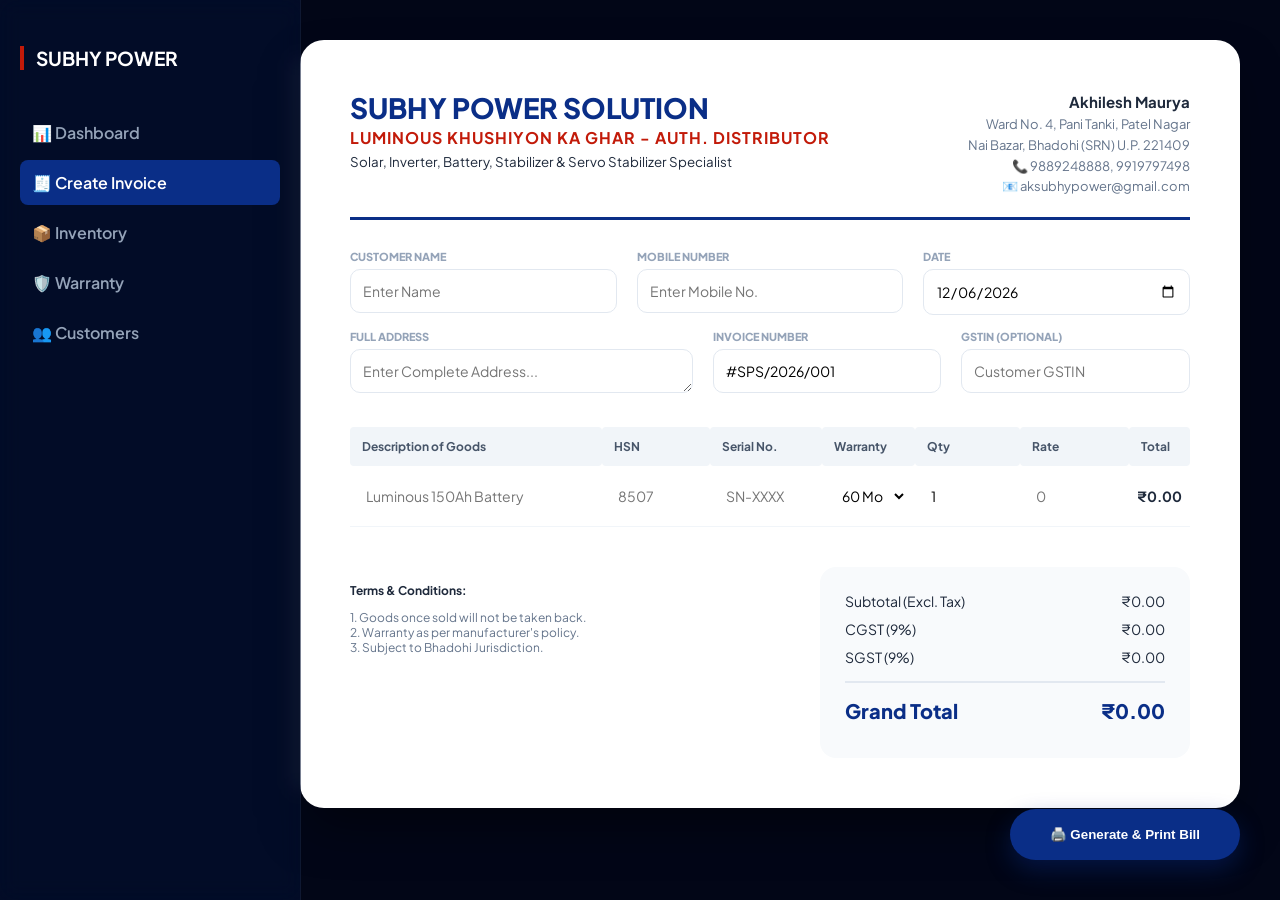
==== billing.html @ 17e1ba5b "Add files via upload" ====
<!DOCTYPE html>
<html lang="en">
<head>
    <meta charset="UTF-8">
    <meta name="viewport" content="width=device-width, initial-scale=1.0">
    <title>Pro Invoice | Subhy Power Solution</title>
    <link href="https://fonts.googleapis.com/css2?family=Plus+Jakarta+Sans:wght@400;500;600;700;800&display=swap" rel="stylesheet">
    
    <script src="database.js"></script>

    <style>
        :root {
            --primary: #c21a09; /* Red from Card */
            --secondary: #0a2e87; /* Blue from Card */
            --bg: #020617;
            --card: #ffffff;
            --text: #1e293b;
            --border: #e2e8f0;
        }

        body {
            background: var(--bg);
            font-family: 'Plus Jakarta Sans', sans-serif;
            margin: 0;
            display: flex;
            color: white;
        }

        /* Sidebar remains for Navigation */
        .sidebar {
            width: 260px;
            background: rgba(10, 46, 135, 0.15);
            height: 100vh;
            position: fixed;
            padding: 30px 20px;
            border-right: 1px solid rgba(255,255,255,0.05);
            backdrop-filter: blur(10px);
        }

        .sidebar h2 { color: white; font-size: 1.2rem; border-left: 4px solid var(--primary); padding-left: 12px; margin-bottom: 40px; }
        .sidebar a { color: #94a3b8; text-decoration: none; padding: 12px; display: block; border-radius: 8px; margin-bottom: 5px; transition: 0.3s; font-weight: 600; }
        .sidebar a:hover, .sidebar a.active { background: var(--secondary); color: white; }

        .main-content { margin-left: 260px; padding: 40px; width: 100%; display: flex; justify-content: center; }

        /* Premium Invoice Sheet */
        .invoice-box {
            background: var(--card);
            color: var(--text);
            width: 100%;
            max-width: 1000px;
            padding: 50px;
            border-radius: 24px;
            box-shadow: 0 25px 50px -12px rgba(0, 0, 0, 0.5);
        }

        /* Header with Visiting Card Info */
        .header { display: flex; justify-content: space-between; border-bottom: 3px solid var(--secondary); padding-bottom: 20px; margin-bottom: 30px; }
        .brand h1 { color: var(--secondary); margin: 0; font-size: 28px; font-weight: 800; }
        .brand p { color: var(--primary); margin: 2px 0; font-weight: 700; letter-spacing: 1px; }
        
        .shop-details { text-align: right; font-size: 13px; color: #64748b; line-height: 1.6; }
        .shop-details strong { color: var(--text); font-size: 15px; }

        /* Input Sections */
        .grid-custom { display: grid; grid-template-columns: 1fr 1fr 1fr; gap: 20px; margin-bottom: 15px; }
        .grid-3 { display: grid; grid-template-columns: 1.5fr 1fr 1fr; gap: 20px; margin-bottom: 30px; }
        
        .input-group label { display: block; font-size: 11px; font-weight: 800; color: #94a3b8; text-transform: uppercase; margin-bottom: 6px; }
        input, textarea, select {
            width: 100%; padding: 12px; border: 1px solid var(--border); border-radius: 10px; font-size: 14px; font-family: inherit; box-sizing: border-box; outline: none;
        }
        input:focus { border-color: var(--secondary); box-shadow: 0 0 0 3px rgba(10, 46, 135, 0.05); }

        /* Professional Table */
        table { width: 100%; border-collapse: collapse; margin-top: 10px; }
        th { background: #f1f5f9; padding: 12px; text-align: left; font-size: 12px; color: #475569; border-radius: 4px; }
        td { padding: 12px 8px; border-bottom: 1px solid #f1f5f9; font-size: 14px; }
        .table-input { border: none !important; padding: 8px !important; background: transparent !important; }

        /* Calculation Area */
        .footer-flex { display: flex; justify-content: space-between; margin-top: 40px; }
        .terms { width: 50%; font-size: 12px; color: #64748b; }
        .totals-box { width: 320px; background: #f8fafc; padding: 25px; border-radius: 16px; }
        .total-row { display: flex; justify-content: space-between; margin-bottom: 10px; font-size: 14px; }
        .total-row.grand { border-top: 2px solid var(--border); padding-top: 15px; margin-top: 15px; font-size: 20px; font-weight: 800; color: var(--secondary); }

        .btn-print {
            position: fixed; bottom: 40px; right: 40px; background: var(--secondary); color: white; border: none; padding: 18px 40px;
            border-radius: 50px; font-weight: 800; cursor: pointer; box-shadow: 0 10px 25px rgba(10, 46, 135, 0.4);
            display: flex; align-items: center; gap: 10px; transition: 0.3s;
        }
        .btn-print:hover { transform: scale(1.05); background: var(--primary); }

        @media print {
            .sidebar, .btn-print, .no-print { display: none !important; }
            .main-content { margin: 0; padding: 0; }
            .invoice-box { box-shadow: none; max-width: 100%; padding: 0; border-radius: 0; }
            body { background: white; }
        }
    </style>
</head>
<body>

    <div class="sidebar">
        <h2>SUBHY POWER</h2>
        <a href="dashboard.html">📊 Dashboard</a>
        <a href="billing.html" class="active">🧾 Create Invoice</a>
        <a href="stock.html">📦 Inventory</a>
        <a href="warranty.html">🛡️ Warranty</a>
        <a href="customers.html">👥 Customers</a>
    </div>

    <div class="main-content">
        <div class="invoice-box">
            <div class="header">
                <div class="brand">
                    <h1>SUBHY POWER SOLUTION</h1>
                    <p>LUMINOUS KHUSHIYON KA GHAR - AUTH. DISTRIBUTOR</p>
                    <small>Solar, Inverter, Battery, Stabilizer & Servo Stabilizer Specialist</small>
                </div>
                <div class="shop-details">
                    <strong>Akhilesh Maurya</strong><br>
                    Ward No. 4, Pani Tanki, Patel Nagar<br>
                    Nai Bazar, Bhadohi (SRN) U.P. 221409<br>
                    📞 9889248888, 9919797498<br>
                    📧 aksubhypower@gmail.com
                </div>
            </div>

            <div class="grid-custom">
                <div class="input-group">
                    <label>Customer Name</label>
                    <input type="text" id="custName" placeholder="Enter Name">
                </div>
                <div class="input-group">
                    <label>Mobile Number</label>
                    <input type="text" id="custMobile" placeholder="Enter Mobile No.">
                </div>
                <div class="input-group">
                    <label>Date</label>
                    <input type="date" id="currentDate">
                </div>
            </div>
            
            <div class="grid-3">
                <div class="input-group">
                    <label>Full Address</label>
                    <textarea id="custAddr" placeholder="Enter Complete Address..." rows="1"></textarea>
                </div>
                <div class="input-group">
                    <label>Invoice Number</label>
                    <input type="text" id="invNum" value="#SPS/2026/001">
                </div>
                <div class="input-group">
                    <label>GSTIN (Optional)</label>
                    <input type="text" id="custGst" placeholder="Customer GSTIN">
                </div>
            </div>

            <table>
                <thead>
                    <tr>
                        <th width="30%">Description of Goods</th>
                        <th>HSN</th>
                        <th>Serial No.</th>
                        <th>Warranty</th>
                        <th>Qty</th>
                        <th>Rate</th>
                        <th>Total</th>
                    </tr>
                </thead>
                <tbody>
                    <tr>
                        <td><input type="text" id="pName" class="table-input" placeholder="Luminous 150Ah Battery"></td>
                        <td><input type="text" id="pHsn" class="table-input" placeholder="8507"></td>
                        <td><input type="text" id="pSerial" class="table-input" placeholder="SN-XXXX"></td>
                        <td><select id="pWarranty" class="table-input">
                            <option>36 Months</option>
                            <option selected>60 Months</option>
                            <option>72 Months</option>
                        </select></td>
                        <td><input type="number" id="qty" value="1" oninput="calc()" class="table-input"></td>
                        <td><input type="number" id="rate" placeholder="0" oninput="calc()" class="table-input"></td>
                        <td><strong id="rowTotal">₹0.00</strong></td>
                    </tr>
                </tbody>
            </table>

            <div class="footer-flex">
                <div class="terms">
                    <h4 style="margin-bottom: 10px; color: var(--text);">Terms & Conditions:</h4>
                    <p>1. Goods once sold will not be taken back.<br>
                       2. Warranty as per manufacturer's policy.<br>
                       3. Subject to Bhadohi Jurisdiction.</p>
                </div>
                <div class="totals-box">
                    <div class="total-row"><span>Subtotal (Excl. Tax)</span><span id="sub">₹0.00</span></div>
                    <div class="total-row"><span>CGST (9%)</span><span id="cgst">₹0.00</span></div>
                    <div class="total-row"><span>SGST (9%)</span><span id="sgst">₹0.00</span></div>
                    <div class="total-row grand"><span>Grand Total</span><span id="grand">₹0.00</span></div>
                </div>
            </div>
        </div>
    </div>

    <button class="btn-print" onclick="generateAndSave()">
        <span>🖨️ Generate & Print Bill</span>
    </button>

    <script>
        // Set default date
        document.getElementById('currentDate').valueAsDate = new Date();

        function calc() {
            let q = document.getElementById('qty').value || 0;
            let r = document.getElementById('rate').value || 0;
            let total = q * r;
            let tax = total * 0.09; // 9% CGST + 9% SGST = 18%
            let gTotal = total + (tax * 2);

            document.getElementById('rowTotal').innerText = "₹" + total.toLocaleString('en-IN');
            document.getElementById('sub').innerText = "₹" + total.toLocaleString('en-IN');
            document.getElementById('cgst').innerText = "₹" + tax.toLocaleString('en-IN');
            document.getElementById('sgst').innerText = "₹" + tax.toLocaleString('en-IN');
            document.getElementById('grand').innerText = "₹" + gTotal.toLocaleString('en-IN');
        }

        // Bhai ye naya function hai jo data save karega
        function generateAndSave() {
            // Data Collect Karo
            const billData = {
                invNo: document.getElementById('invNum').value,
                date: document.getElementById('currentDate').value,
                customer: document.getElementById('custName').value,
                mobile: document.getElementById('custMobile').value,
                product: document.getElementById('pName').value,
                serial: document.getElementById('pSerial').value,
                amount: document.getElementById('grand').innerText
            };

            // 1. Save in Billing History
            saveData('billing', billData);

            // 2. Save in Warranty Tracker (Automatic)
            const warrantyData = {
                serial: billData.serial,
                product: billData.product,
                customer: billData.customer,
                pDate: billData.date,
                eDate: "After " + document.getElementById('pWarranty').value // Calculation yahan kar sakte ho
            };
            saveData('warranty', warrantyData);

            // 3. Print Command
            window.print();
        }
    </script>
</body>
</html>
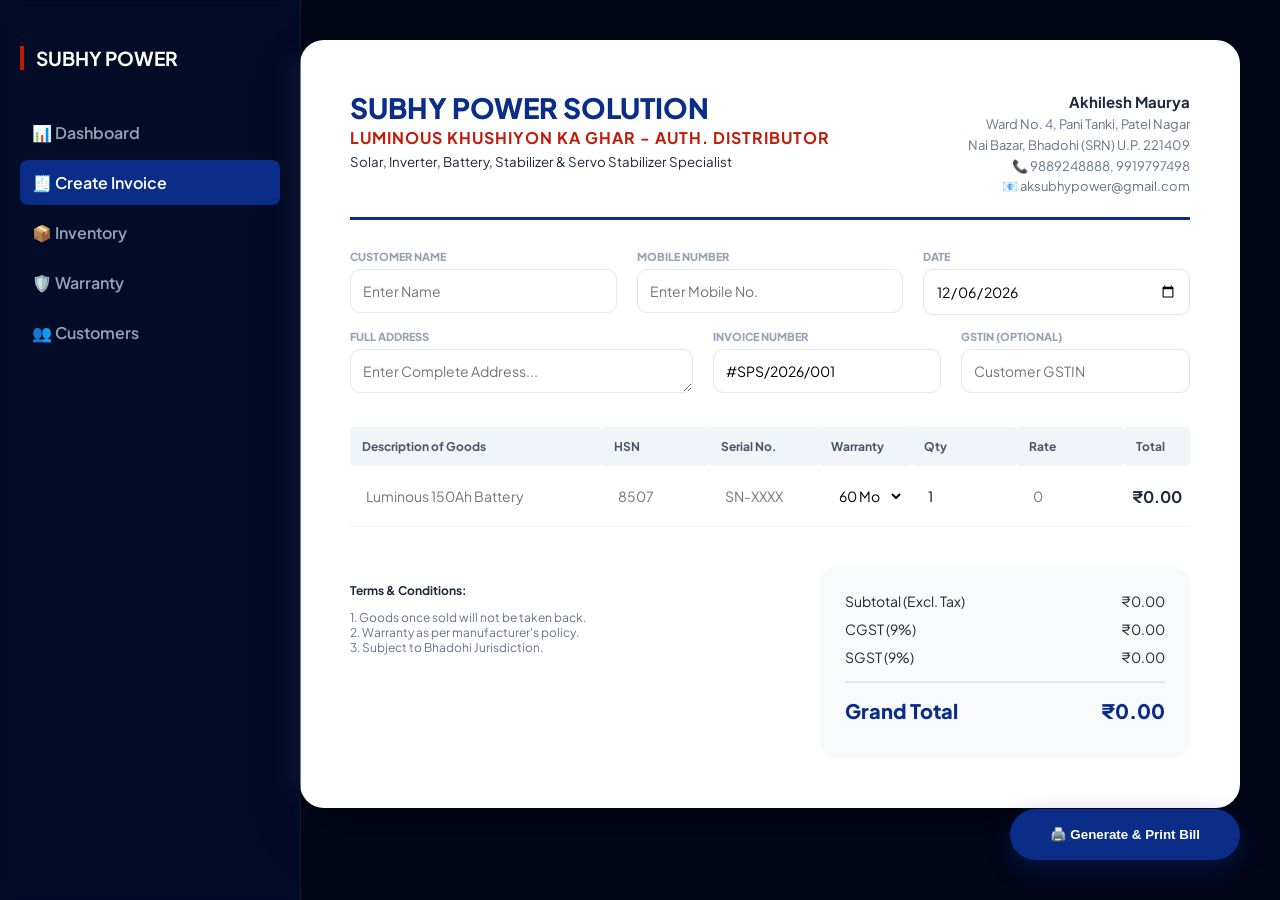
==== commit e6d588bf: "Add files via upload" ====
--- a/billing.html
+++ b/billing.html
@@ -10,8 +10,8 @@
 
     <style>
         :root {
-            --primary: #c21a09; /* Red from Card */
-            --secondary: #0a2e87; /* Blue from Card */
+            --primary: #c21a09; 
+            --secondary: #0a2e87; 
             --bg: #020617;
             --card: #ffffff;
             --text: #1e293b;
@@ -26,7 +26,6 @@
             color: white;
         }
 
-        /* Sidebar remains for Navigation */
         .sidebar {
             width: 260px;
             background: rgba(10, 46, 135, 0.15);
@@ -43,7 +42,6 @@
 
         .main-content { margin-left: 260px; padding: 40px; width: 100%; display: flex; justify-content: center; }
 
-        /* Premium Invoice Sheet */
         .invoice-box {
             background: var(--card);
             color: var(--text);
@@ -54,7 +52,6 @@
             box-shadow: 0 25px 50px -12px rgba(0, 0, 0, 0.5);
         }
 
-        /* Header with Visiting Card Info */
         .header { display: flex; justify-content: space-between; border-bottom: 3px solid var(--secondary); padding-bottom: 20px; margin-bottom: 30px; }
         .brand h1 { color: var(--secondary); margin: 0; font-size: 28px; font-weight: 800; }
         .brand p { color: var(--primary); margin: 2px 0; font-weight: 700; letter-spacing: 1px; }
@@ -62,7 +59,6 @@
         .shop-details { text-align: right; font-size: 13px; color: #64748b; line-height: 1.6; }
         .shop-details strong { color: var(--text); font-size: 15px; }
 
-        /* Input Sections */
         .grid-custom { display: grid; grid-template-columns: 1fr 1fr 1fr; gap: 20px; margin-bottom: 15px; }
         .grid-3 { display: grid; grid-template-columns: 1.5fr 1fr 1fr; gap: 20px; margin-bottom: 30px; }
         
@@ -72,13 +68,11 @@
         }
         input:focus { border-color: var(--secondary); box-shadow: 0 0 0 3px rgba(10, 46, 135, 0.05); }
 
-        /* Professional Table */
         table { width: 100%; border-collapse: collapse; margin-top: 10px; }
         th { background: #f1f5f9; padding: 12px; text-align: left; font-size: 12px; color: #475569; border-radius: 4px; }
-        td { padding: 12px 8px; border-bottom: 1px solid #f1f5f9; font-size: 14px; }
+        td { padding: 12px 8px; border-bottom: 1px solid #f1f5f9; }
         .table-input { border: none !important; padding: 8px !important; background: transparent !important; }
 
-        /* Calculation Area */
         .footer-flex { display: flex; justify-content: space-between; margin-top: 40px; }
         .terms { width: 50%; font-size: 12px; color: #64748b; }
         .totals-box { width: 320px; background: #f8fafc; padding: 25px; border-radius: 16px; }
@@ -129,33 +123,15 @@
             </div>
 
             <div class="grid-custom">
-                <div class="input-group">
-                    <label>Customer Name</label>
-                    <input type="text" id="custName" placeholder="Enter Name">
-                </div>
-                <div class="input-group">
-                    <label>Mobile Number</label>
-                    <input type="text" id="custMobile" placeholder="Enter Mobile No.">
-                </div>
-                <div class="input-group">
-                    <label>Date</label>
-                    <input type="date" id="currentDate">
-                </div>
+                <div class="input-group"><label>Customer Name</label><input type="text" id="custName" placeholder="Enter Name"></div>
+                <div class="input-group"><label>Mobile Number</label><input type="text" id="custMobile" placeholder="Enter Mobile No."></div>
+                <div class="input-group"><label>Date</label><input type="date" id="currentDate"></div>
             </div>
             
             <div class="grid-3">
-                <div class="input-group">
-                    <label>Full Address</label>
-                    <textarea id="custAddr" placeholder="Enter Complete Address..." rows="1"></textarea>
-                </div>
-                <div class="input-group">
-                    <label>Invoice Number</label>
-                    <input type="text" id="invNum" value="#SPS/2026/001">
-                </div>
-                <div class="input-group">
-                    <label>GSTIN (Optional)</label>
-                    <input type="text" id="custGst" placeholder="Customer GSTIN">
-                </div>
+                <div class="input-group"><label>Full Address</label><textarea id="custAddr" placeholder="Enter Complete Address..." rows="1"></textarea></div>
+                <div class="input-group"><label>Invoice Number</label><input type="text" id="invNum" value="#SPS/2026/001"></div>
+                <div class="input-group"><label>GSTIN (Optional)</label><input type="text" id="custGst" placeholder="Customer GSTIN"></div>
             </div>
 
             <table>
@@ -209,14 +185,13 @@
     </button>
 
     <script>
-        // Set default date
         document.getElementById('currentDate').valueAsDate = new Date();
 
         function calc() {
             let q = document.getElementById('qty').value || 0;
             let r = document.getElementById('rate').value || 0;
             let total = q * r;
-            let tax = total * 0.09; // 9% CGST + 9% SGST = 18%
+            let tax = total * 0.09; 
             let gTotal = total + (tax * 2);
 
             document.getElementById('rowTotal').innerText = "₹" + total.toLocaleString('en-IN');
@@ -226,33 +201,41 @@
             document.getElementById('grand').innerText = "₹" + gTotal.toLocaleString('en-IN');
         }
 
-        // Bhai ye naya function hai jo data save karega
         function generateAndSave() {
-            // Data Collect Karo
+            // 1. Saara data collect karo
             const billData = {
                 invNo: document.getElementById('invNum').value,
                 date: document.getElementById('currentDate').value,
-                customer: document.getElementById('custName').value,
-                mobile: document.getElementById('custMobile').value,
+                customer: document.getElementById('custName').value || "Cash Customer",
+                mobile: document.getElementById('custMobile').value || "N/A",
                 product: document.getElementById('pName').value,
                 serial: document.getElementById('pSerial').value,
                 amount: document.getElementById('grand').innerText
             };
 
-            // 1. Save in Billing History
+            // 2. Billing Report mein save karo
             saveData('billing', billData);
 
-            // 2. Save in Warranty Tracker (Automatic)
+            // 3. Warranty Tracker mein entry karo
             const warrantyData = {
                 serial: billData.serial,
                 product: billData.product,
                 customer: billData.customer,
                 pDate: billData.date,
-                eDate: "After " + document.getElementById('pWarranty').value // Calculation yahan kar sakte ho
+                eDate: "Valid upto " + document.getElementById('pWarranty').value 
             };
             saveData('warranty', warrantyData);
 
-            // 3. Print Command
+            // 4. Stock Management Logic (Subtract Qty)
+            let masterDB = JSON.parse(localStorage.getItem('SubhyPower_MasterDB'));
+            let itemIndex = masterDB.stock.findIndex(i => i.name.toLowerCase() === billData.product.toLowerCase());
+            
+            if(itemIndex !== -1) {
+                masterDB.stock[itemIndex].qty = parseInt(masterDB.stock[itemIndex].qty) - parseInt(document.getElementById('qty').value);
+                localStorage.setItem('SubhyPower_MasterDB', JSON.stringify(masterDB));
+            }
+
+            // 5. Finally Print command
             window.print();
         }
     </script>
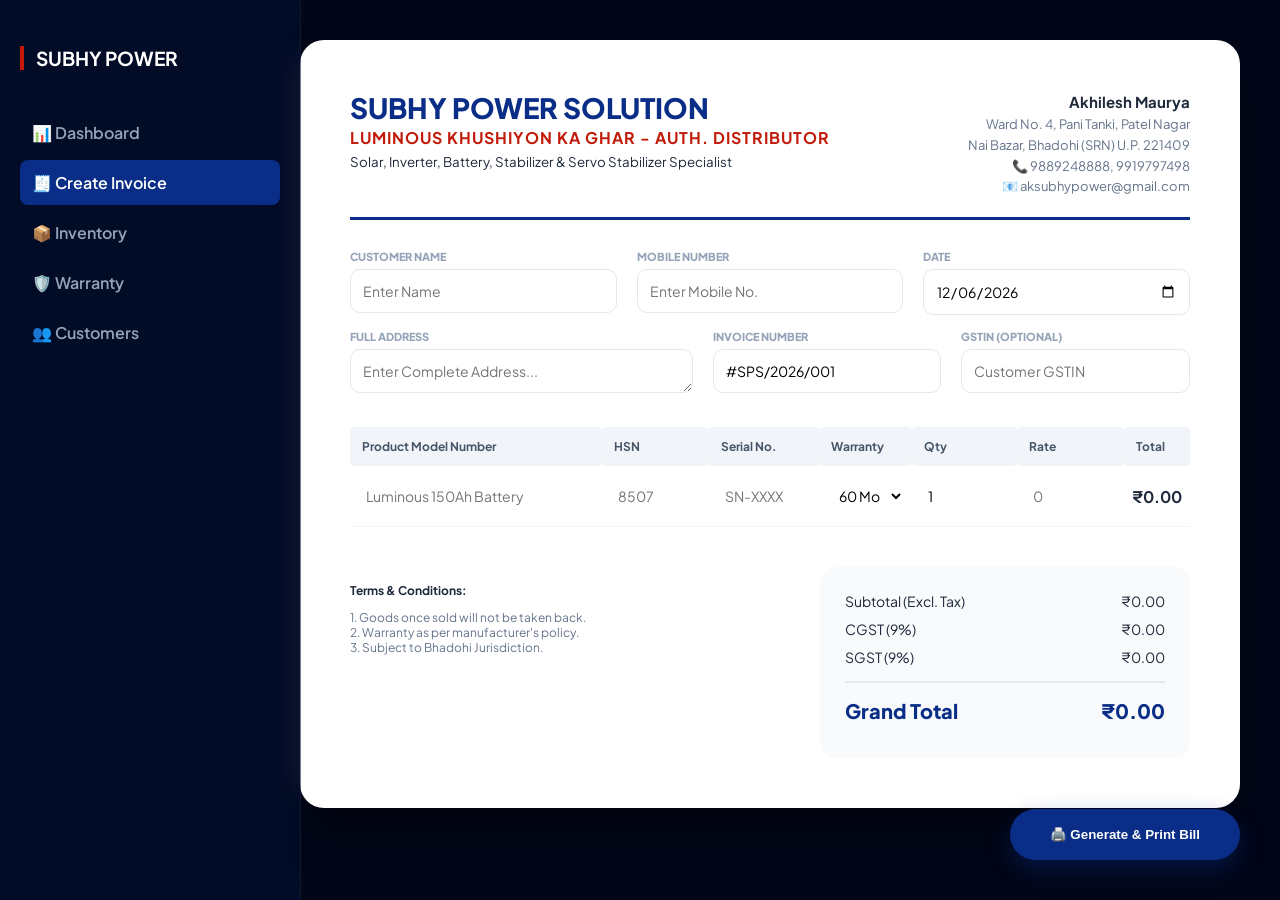
==== commit 3b505d70: "Add files via upload" ====
--- a/billing.html
+++ b/billing.html
@@ -1,243 +1,252 @@
 <!DOCTYPE html>
 <html lang="en">
 <head>
-    <meta charset="UTF-8">
-    <meta name="viewport" content="width=device-width, initial-scale=1.0">
-    <title>Pro Invoice | Subhy Power Solution</title>
-    <link href="https://fonts.googleapis.com/css2?family=Plus+Jakarta+Sans:wght@400;500;600;700;800&display=swap" rel="stylesheet">
-    
-    <script src="database.js"></script>
-
-    <style>
-        :root {
-            --primary: #c21a09; 
-            --secondary: #0a2e87; 
-            --bg: #020617;
-            --card: #ffffff;
-            --text: #1e293b;
-            --border: #e2e8f0;
-        }
-
-        body {
-            background: var(--bg);
-            font-family: 'Plus Jakarta Sans', sans-serif;
-            margin: 0;
-            display: flex;
-            color: white;
-        }
-
-        .sidebar {
-            width: 260px;
-            background: rgba(10, 46, 135, 0.15);
-            height: 100vh;
-            position: fixed;
-            padding: 30px 20px;
-            border-right: 1px solid rgba(255,255,255,0.05);
-            backdrop-filter: blur(10px);
-        }
-
-        .sidebar h2 { color: white; font-size: 1.2rem; border-left: 4px solid var(--primary); padding-left: 12px; margin-bottom: 40px; }
-        .sidebar a { color: #94a3b8; text-decoration: none; padding: 12px; display: block; border-radius: 8px; margin-bottom: 5px; transition: 0.3s; font-weight: 600; }
-        .sidebar a:hover, .sidebar a.active { background: var(--secondary); color: white; }
-
-        .main-content { margin-left: 260px; padding: 40px; width: 100%; display: flex; justify-content: center; }
-
-        .invoice-box {
-            background: var(--card);
-            color: var(--text);
-            width: 100%;
-            max-width: 1000px;
-            padding: 50px;
-            border-radius: 24px;
-            box-shadow: 0 25px 50px -12px rgba(0, 0, 0, 0.5);
-        }
-
-        .header { display: flex; justify-content: space-between; border-bottom: 3px solid var(--secondary); padding-bottom: 20px; margin-bottom: 30px; }
-        .brand h1 { color: var(--secondary); margin: 0; font-size: 28px; font-weight: 800; }
-        .brand p { color: var(--primary); margin: 2px 0; font-weight: 700; letter-spacing: 1px; }
-        
-        .shop-details { text-align: right; font-size: 13px; color: #64748b; line-height: 1.6; }
-        .shop-details strong { color: var(--text); font-size: 15px; }
-
-        .grid-custom { display: grid; grid-template-columns: 1fr 1fr 1fr; gap: 20px; margin-bottom: 15px; }
-        .grid-3 { display: grid; grid-template-columns: 1.5fr 1fr 1fr; gap: 20px; margin-bottom: 30px; }
-        
-        .input-group label { display: block; font-size: 11px; font-weight: 800; color: #94a3b8; text-transform: uppercase; margin-bottom: 6px; }
-        input, textarea, select {
-            width: 100%; padding: 12px; border: 1px solid var(--border); border-radius: 10px; font-size: 14px; font-family: inherit; box-sizing: border-box; outline: none;
-        }
-        input:focus { border-color: var(--secondary); box-shadow: 0 0 0 3px rgba(10, 46, 135, 0.05); }
-
-        table { width: 100%; border-collapse: collapse; margin-top: 10px; }
-        th { background: #f1f5f9; padding: 12px; text-align: left; font-size: 12px; color: #475569; border-radius: 4px; }
-        td { padding: 12px 8px; border-bottom: 1px solid #f1f5f9; }
-        .table-input { border: none !important; padding: 8px !important; background: transparent !important; }
-
-        .footer-flex { display: flex; justify-content: space-between; margin-top: 40px; }
-        .terms { width: 50%; font-size: 12px; color: #64748b; }
-        .totals-box { width: 320px; background: #f8fafc; padding: 25px; border-radius: 16px; }
-        .total-row { display: flex; justify-content: space-between; margin-bottom: 10px; font-size: 14px; }
-        .total-row.grand { border-top: 2px solid var(--border); padding-top: 15px; margin-top: 15px; font-size: 20px; font-weight: 800; color: var(--secondary); }
-
-        .btn-print {
-            position: fixed; bottom: 40px; right: 40px; background: var(--secondary); color: white; border: none; padding: 18px 40px;
-            border-radius: 50px; font-weight: 800; cursor: pointer; box-shadow: 0 10px 25px rgba(10, 46, 135, 0.4);
-            display: flex; align-items: center; gap: 10px; transition: 0.3s;
-        }
-        .btn-print:hover { transform: scale(1.05); background: var(--primary); }
-
-        @media print {
-            .sidebar, .btn-print, .no-print { display: none !important; }
-            .main-content { margin: 0; padding: 0; }
-            .invoice-box { box-shadow: none; max-width: 100%; padding: 0; border-radius: 0; }
-            body { background: white; }
-        }
-    </style>
+<meta charset="UTF-8">
+<meta name="viewport" content="width=device-width, initial-scale=1.0">
+<title>Pro Invoice | Subhy Power Solution</title>
+<link href="https://fonts.googleapis.com/css2?family=Plus+Jakarta+Sans:wght@400;500;600;700;800&display=swap" rel="stylesheet">
+<script src="database.js"></script>
+
+<style>
+:root {
+    --primary: #c21a09; 
+    --secondary: #0a2e87; 
+    --bg: #020617;
+    --card: #ffffff;
+    --text: #1e293b;
+    --border: #e2e8f0;
+}
+body {
+    background: var(--bg);
+    font-family: 'Plus Jakarta Sans', sans-serif;
+    margin: 0;
+    display: flex;
+    color: white;
+}
+.sidebar {
+    width: 260px;
+    background: rgba(10, 46, 135, 0.15);
+    height: 100vh;
+    position: fixed;
+    padding: 30px 20px;
+    border-right: 1px solid rgba(255,255,255,0.05);
+    backdrop-filter: blur(10px);
+}
+.sidebar h2 { color: white; font-size: 1.2rem; border-left: 4px solid var(--primary); padding-left: 12px; margin-bottom: 40px; }
+.sidebar a { color: #94a3b8; text-decoration: none; padding: 12px; display: block; border-radius: 8px; margin-bottom: 5px; transition: 0.3s; font-weight: 600; }
+.sidebar a:hover, .sidebar a.active { background: var(--secondary); color: white; }
+
+.main-content { margin-left: 260px; padding: 40px; width: 100%; display: flex; justify-content: center; }
+
+.invoice-box {
+    background: var(--card);
+    color: var(--text);
+    width: 100%;
+    max-width: 1000px;
+    padding: 50px;
+    border-radius: 24px;
+    box-shadow: 0 25px 50px -12px rgba(0, 0, 0, 0.5);
+}
+.header { display: flex; justify-content: space-between; border-bottom: 3px solid var(--secondary); padding-bottom: 20px; margin-bottom: 30px; }
+.brand h1 { color: var(--secondary); margin: 0; font-size: 28px; font-weight: 800; }
+.brand p { color: var(--primary); margin: 2px 0; font-weight: 700; letter-spacing: 1px; }
+
+.shop-details { text-align: right; font-size: 13px; color: #64748b; line-height: 1.6; }
+.shop-details strong { color: var(--text); font-size: 15px; }
+
+.grid-custom { display: grid; grid-template-columns: 1fr 1fr 1fr; gap: 20px; margin-bottom: 15px; }
+.grid-3 { display: grid; grid-template-columns: 1.5fr 1fr 1fr; gap: 20px; margin-bottom: 30px; }
+
+.input-group label { display: block; font-size: 11px; font-weight: 800; color: #94a3b8; text-transform: uppercase; margin-bottom: 6px; }
+input, textarea, select {
+    width: 100%; padding: 12px; border: 1px solid var(--border); border-radius: 10px; font-size: 14px; font-family: inherit; box-sizing: border-box; outline: none;
+}
+input:focus { border-color: var(--secondary); box-shadow: 0 0 0 3px rgba(10, 46, 135, 0.05); }
+
+table { width: 100%; border-collapse: collapse; margin-top: 10px; }
+th { background: #f1f5f9; padding: 12px; text-align: left; font-size: 12px; color: #475569; border-radius: 4px; }
+td { padding: 12px 8px; border-bottom: 1px solid #f1f5f9; }
+.table-input { border: none !important; padding: 8px !important; background: transparent !important; }
+
+.footer-flex { display: flex; justify-content: space-between; margin-top: 40px; }
+.terms { width: 50%; font-size: 12px; color: #64748b; }
+.totals-box { width: 320px; background: #f8fafc; padding: 25px; border-radius: 16px; }
+.total-row { display: flex; justify-content: space-between; margin-bottom: 10px; font-size: 14px; }
+.total-row.grand { border-top: 2px solid var(--border); padding-top: 15px; margin-top: 15px; font-size: 20px; font-weight: 800; color: var(--secondary); }
+
+.btn-print {
+    position: fixed; bottom: 40px; right: 40px; background: var(--secondary); color: white; border: none; padding: 18px 40px;
+    border-radius: 50px; font-weight: 800; cursor: pointer; box-shadow: 0 10px 25px rgba(10, 46, 135, 0.4);
+    display: flex; align-items: center; gap: 10px; transition: 0.3s;
+}
+.btn-print:hover { transform: scale(1.05); background: var(--primary); }
+
+@media print {
+    .sidebar, .btn-print, .no-print { display: none !important; }
+    .main-content { margin: 0; padding: 0; }
+    .invoice-box { box-shadow: none; max-width: 100%; padding: 0; border-radius: 0; }
+    body { background: white; }
+}
+</style>
 </head>
+
 <body>
 
-    <div class="sidebar">
-        <h2>SUBHY POWER</h2>
-        <a href="dashboard.html">📊 Dashboard</a>
-        <a href="billing.html" class="active">🧾 Create Invoice</a>
-        <a href="stock.html">📦 Inventory</a>
-        <a href="warranty.html">🛡️ Warranty</a>
-        <a href="customers.html">👥 Customers</a>
-    </div>
-
-    <div class="main-content">
-        <div class="invoice-box">
-            <div class="header">
-                <div class="brand">
-                    <h1>SUBHY POWER SOLUTION</h1>
-                    <p>LUMINOUS KHUSHIYON KA GHAR - AUTH. DISTRIBUTOR</p>
-                    <small>Solar, Inverter, Battery, Stabilizer & Servo Stabilizer Specialist</small>
-                </div>
-                <div class="shop-details">
-                    <strong>Akhilesh Maurya</strong><br>
-                    Ward No. 4, Pani Tanki, Patel Nagar<br>
-                    Nai Bazar, Bhadohi (SRN) U.P. 221409<br>
-                    📞 9889248888, 9919797498<br>
-                    📧 aksubhypower@gmail.com
-                </div>
-            </div>
-
-            <div class="grid-custom">
-                <div class="input-group"><label>Customer Name</label><input type="text" id="custName" placeholder="Enter Name"></div>
-                <div class="input-group"><label>Mobile Number</label><input type="text" id="custMobile" placeholder="Enter Mobile No."></div>
-                <div class="input-group"><label>Date</label><input type="date" id="currentDate"></div>
-            </div>
-            
-            <div class="grid-3">
-                <div class="input-group"><label>Full Address</label><textarea id="custAddr" placeholder="Enter Complete Address..." rows="1"></textarea></div>
-                <div class="input-group"><label>Invoice Number</label><input type="text" id="invNum" value="#SPS/2026/001"></div>
-                <div class="input-group"><label>GSTIN (Optional)</label><input type="text" id="custGst" placeholder="Customer GSTIN"></div>
-            </div>
-
-            <table>
-                <thead>
-                    <tr>
-                        <th width="30%">Description of Goods</th>
-                        <th>HSN</th>
-                        <th>Serial No.</th>
-                        <th>Warranty</th>
-                        <th>Qty</th>
-                        <th>Rate</th>
-                        <th>Total</th>
-                    </tr>
-                </thead>
-                <tbody>
-                    <tr>
-                        <td><input type="text" id="pName" class="table-input" placeholder="Luminous 150Ah Battery"></td>
-                        <td><input type="text" id="pHsn" class="table-input" placeholder="8507"></td>
-                        <td><input type="text" id="pSerial" class="table-input" placeholder="SN-XXXX"></td>
-                        <td><select id="pWarranty" class="table-input">
-                            <option>36 Months</option>
-                            <option selected>60 Months</option>
-                            <option>72 Months</option>
-                        </select></td>
-                        <td><input type="number" id="qty" value="1" oninput="calc()" class="table-input"></td>
-                        <td><input type="number" id="rate" placeholder="0" oninput="calc()" class="table-input"></td>
-                        <td><strong id="rowTotal">₹0.00</strong></td>
-                    </tr>
-                </tbody>
-            </table>
-
-            <div class="footer-flex">
-                <div class="terms">
-                    <h4 style="margin-bottom: 10px; color: var(--text);">Terms & Conditions:</h4>
-                    <p>1. Goods once sold will not be taken back.<br>
-                       2. Warranty as per manufacturer's policy.<br>
-                       3. Subject to Bhadohi Jurisdiction.</p>
-                </div>
-                <div class="totals-box">
-                    <div class="total-row"><span>Subtotal (Excl. Tax)</span><span id="sub">₹0.00</span></div>
-                    <div class="total-row"><span>CGST (9%)</span><span id="cgst">₹0.00</span></div>
-                    <div class="total-row"><span>SGST (9%)</span><span id="sgst">₹0.00</span></div>
-                    <div class="total-row grand"><span>Grand Total</span><span id="grand">₹0.00</span></div>
-                </div>
-            </div>
-        </div>
-    </div>
-
-    <button class="btn-print" onclick="generateAndSave()">
-        <span>🖨️ Generate & Print Bill</span>
-    </button>
-
-    <script>
-        document.getElementById('currentDate').valueAsDate = new Date();
-
-        function calc() {
-            let q = document.getElementById('qty').value || 0;
-            let r = document.getElementById('rate').value || 0;
-            let total = q * r;
-            let tax = total * 0.09; 
-            let gTotal = total + (tax * 2);
-
-            document.getElementById('rowTotal').innerText = "₹" + total.toLocaleString('en-IN');
-            document.getElementById('sub').innerText = "₹" + total.toLocaleString('en-IN');
-            document.getElementById('cgst').innerText = "₹" + tax.toLocaleString('en-IN');
-            document.getElementById('sgst').innerText = "₹" + tax.toLocaleString('en-IN');
-            document.getElementById('grand').innerText = "₹" + gTotal.toLocaleString('en-IN');
-        }
-
-        function generateAndSave() {
-            // 1. Saara data collect karo
-            const billData = {
-                invNo: document.getElementById('invNum').value,
-                date: document.getElementById('currentDate').value,
-                customer: document.getElementById('custName').value || "Cash Customer",
-                mobile: document.getElementById('custMobile').value || "N/A",
-                product: document.getElementById('pName').value,
-                serial: document.getElementById('pSerial').value,
-                amount: document.getElementById('grand').innerText
-            };
-
-            // 2. Billing Report mein save karo
-            saveData('billing', billData);
-
-            // 3. Warranty Tracker mein entry karo
-            const warrantyData = {
-                serial: billData.serial,
-                product: billData.product,
-                customer: billData.customer,
-                pDate: billData.date,
-                eDate: "Valid upto " + document.getElementById('pWarranty').value 
-            };
-            saveData('warranty', warrantyData);
-
-            // 4. Stock Management Logic (Subtract Qty)
-            let masterDB = JSON.parse(localStorage.getItem('SubhyPower_MasterDB'));
-            let itemIndex = masterDB.stock.findIndex(i => i.name.toLowerCase() === billData.product.toLowerCase());
-            
-            if(itemIndex !== -1) {
-                masterDB.stock[itemIndex].qty = parseInt(masterDB.stock[itemIndex].qty) - parseInt(document.getElementById('qty').value);
-                localStorage.setItem('SubhyPower_MasterDB', JSON.stringify(masterDB));
-            }
-
-            // 5. Finally Print command
-            window.print();
-        }
-    </script>
+<div class="sidebar">
+<h2>SUBHY POWER</h2>
+<a href="dashboard.html">📊 Dashboard</a>
+<a href="billing.html" class="active">🧾 Create Invoice</a>
+<a href="stock.html">📦 Inventory</a>
+<a href="warranty.html">🛡️ Warranty</a>
+<a href="customers.html">👥 Customers</a>
+</div>
+
+<div class="main-content">
+<div class="invoice-box">
+
+<div class="header">
+<div class="brand">
+<h1>SUBHY POWER SOLUTION</h1>
+<p>LUMINOUS KHUSHIYON KA GHAR - AUTH. DISTRIBUTOR</p>
+<small>Solar, Inverter, Battery, Stabilizer & Servo Stabilizer Specialist</small>
+</div>
+<div class="shop-details">
+<strong>Akhilesh Maurya</strong><br>
+Ward No. 4, Pani Tanki, Patel Nagar<br>
+Nai Bazar, Bhadohi (SRN) U.P. 221409<br>
+📞 9889248888, 9919797498<br>
+📧 aksubhypower@gmail.com
+</div>
+</div>
+
+<div class="grid-custom">
+<div class="input-group">
+<label>Customer Name</label>
+<input type="text" id="custName" placeholder="Enter Name" autocomplete="off" autocorrect="off" autocapitalize="off" spellcheck="false">
+</div>
+<div class="input-group">
+<label>Mobile Number</label>
+<input type="text" id="custMobile" placeholder="Enter Mobile No." autocomplete="off" inputmode="numeric">
+</div>
+<div class="input-group">
+<label>Date</label>
+<input type="date" id="currentDate">
+</div>
+</div>
+
+<div class="grid-3">
+<div class="input-group"><label>Full Address</label><textarea id="custAddr" placeholder="Enter Complete Address..." rows="1"></textarea></div>
+<div class="input-group"><label>Invoice Number</label><input type="text" id="invNum" value="#SPS/2026/001"></div>
+<div class="input-group"><label>GSTIN (Optional)</label><input type="text" id="custGst" placeholder="Customer GSTIN"></div>
+</div>
+
+<table>
+<thead>
+<tr>
+<th width="30%">Product Model Number</th>
+<th>HSN</th>
+<th>Serial No.</th>
+<th>Warranty</th>
+<th>Qty</th>
+<th>Rate</th>
+<th>Total</th>
+</tr>
+</thead>
+<tbody>
+<tr>
+<td><input type="text" id="pName" class="table-input" placeholder="Luminous 150Ah Battery"></td>
+<td><input type="text" id="pHsn" class="table-input" placeholder="8507"></td>
+<td><input type="text" id="pSerial" class="table-input" placeholder="SN-XXXX"></td>
+<td>
+<select id="pWarranty" class="table-input">
+<option>36 Months</option>
+<option selected>60 Months</option>
+<option>72 Months</option>
+</select>
+</td>
+<td><input type="number" id="qty" value="1" oninput="calc()" class="table-input"></td>
+<td><input type="number" id="rate" placeholder="0" oninput="calc()" class="table-input"></td>
+<td><strong id="rowTotal">₹0.00</strong></td>
+</tr>
+</tbody>
+</table>
+
+<div class="footer-flex">
+<div class="terms">
+<h4 style="margin-bottom: 10px; color: var(--text);">Terms & Conditions:</h4>
+<p>
+1. Goods once sold will not be taken back.<br>
+2. Warranty as per manufacturer's policy.<br>
+3. Subject to Bhadohi Jurisdiction.
+</p>
+</div>
+
+<div class="totals-box">
+<div class="total-row"><span>Subtotal (Excl. Tax)</span><span id="sub">₹0.00</span></div>
+<div class="total-row"><span>CGST (9%)</span><span id="cgst">₹0.00</span></div>
+<div class="total-row"><span>SGST (9%)</span><span id="sgst">₹0.00</span></div>
+<div class="total-row grand"><span>Grand Total</span><span id="grand">₹0.00</span></div>
+</div>
+</div>
+
+</div>
+</div>
+
+<button class="btn-print" onclick="generateAndSave()">
+<span>🖨️ Generate & Print Bill</span>
+</button>
+
+<script>
+document.getElementById('currentDate').valueAsDate = new Date();
+
+function calc() {
+let q = document.getElementById('qty').value || 0;
+let r = document.getElementById('rate').value || 0;
+let total = q * r;
+let tax = total * 0.09;
+let gTotal = total + (tax * 2);
+
+document.getElementById('rowTotal').innerText = "₹" + total.toLocaleString('en-IN');
+document.getElementById('sub').innerText = "₹" + total.toLocaleString('en-IN');
+document.getElementById('cgst').innerText = "₹" + tax.toLocaleString('en-IN');
+document.getElementById('sgst').innerText = "₹" + tax.toLocaleString('en-IN');
+document.getElementById('grand').innerText = "₹" + gTotal.toLocaleString('en-IN');
+}
+
+function generateAndSave() {
+const billData = {
+invNo: document.getElementById('invNum').value,
+date: document.getElementById('currentDate').value,
+customer: document.getElementById('custName').value || "Cash Customer",
+mobile: document.getElementById('custMobile').value || "N/A",
+product: document.getElementById('pName').value,
+serial: document.getElementById('pSerial').value,
+amount: document.getElementById('grand').innerText
+};
+
+saveData('billing', billData);
+
+const warrantyData = {
+serial: billData.serial,
+product: billData.product,
+customer: billData.customer,
+pDate: billData.date,
+eDate: "Valid upto " + document.getElementById('pWarranty').value
+};
+
+saveData('warranty', warrantyData);
+
+let masterDB = JSON.parse(localStorage.getItem('SubhyPower_MasterDB'));
+let itemIndex = masterDB.stock.findIndex(i => i.name.toLowerCase() === billData.product.toLowerCase());
+
+if(itemIndex !== -1) {
+masterDB.stock[itemIndex].qty = parseInt(masterDB.stock[itemIndex].qty) - parseInt(document.getElementById('qty').value);
+localStorage.setItem('SubhyPower_MasterDB', JSON.stringify(masterDB));
+}
+
+window.print();
+}
+</script>
+
 </body>
 </html>
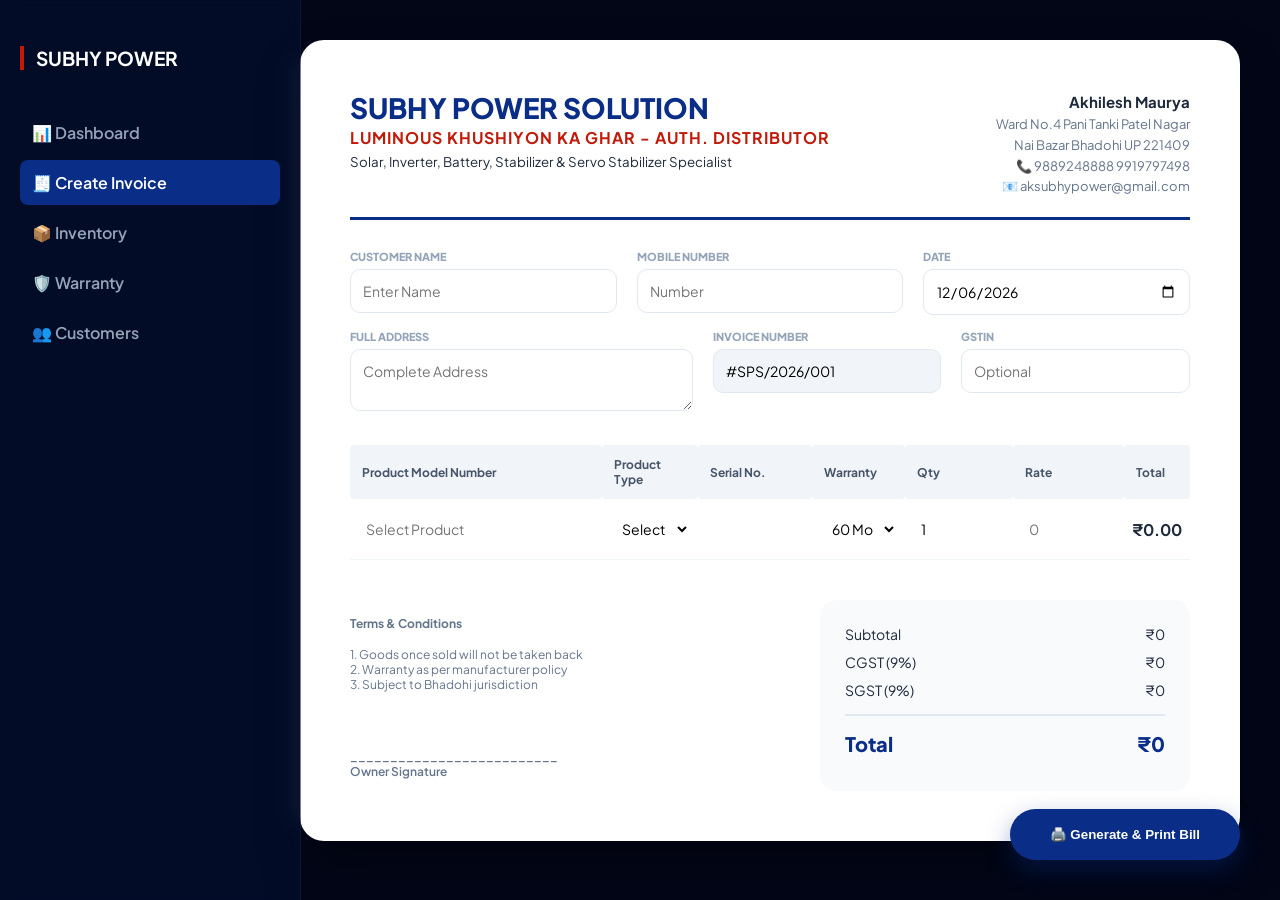
==== commit 6bba0dc2: "Add files via upload" ====
--- a/billing.html
+++ b/billing.html
@@ -4,88 +4,231 @@
 <meta charset="UTF-8">
 <meta name="viewport" content="width=device-width, initial-scale=1.0">
 <title>Pro Invoice | Subhy Power Solution</title>
+
 <link href="https://fonts.googleapis.com/css2?family=Plus+Jakarta+Sans:wght@400;500;600;700;800&display=swap" rel="stylesheet">
-<script src="database.js"></script>
 
 <style>
-:root {
-    --primary: #c21a09; 
-    --secondary: #0a2e87; 
-    --bg: #020617;
-    --card: #ffffff;
-    --text: #1e293b;
-    --border: #e2e8f0;
-}
-body {
-    background: var(--bg);
-    font-family: 'Plus Jakarta Sans', sans-serif;
-    margin: 0;
-    display: flex;
-    color: white;
-}
-.sidebar {
-    width: 260px;
-    background: rgba(10, 46, 135, 0.15);
-    height: 100vh;
-    position: fixed;
-    padding: 30px 20px;
-    border-right: 1px solid rgba(255,255,255,0.05);
-    backdrop-filter: blur(10px);
-}
-.sidebar h2 { color: white; font-size: 1.2rem; border-left: 4px solid var(--primary); padding-left: 12px; margin-bottom: 40px; }
-.sidebar a { color: #94a3b8; text-decoration: none; padding: 12px; display: block; border-radius: 8px; margin-bottom: 5px; transition: 0.3s; font-weight: 600; }
-.sidebar a:hover, .sidebar a.active { background: var(--secondary); color: white; }
-
-.main-content { margin-left: 260px; padding: 40px; width: 100%; display: flex; justify-content: center; }
-
-.invoice-box {
-    background: var(--card);
-    color: var(--text);
-    width: 100%;
-    max-width: 1000px;
-    padding: 50px;
-    border-radius: 24px;
-    box-shadow: 0 25px 50px -12px rgba(0, 0, 0, 0.5);
-}
-.header { display: flex; justify-content: space-between; border-bottom: 3px solid var(--secondary); padding-bottom: 20px; margin-bottom: 30px; }
-.brand h1 { color: var(--secondary); margin: 0; font-size: 28px; font-weight: 800; }
-.brand p { color: var(--primary); margin: 2px 0; font-weight: 700; letter-spacing: 1px; }
-
-.shop-details { text-align: right; font-size: 13px; color: #64748b; line-height: 1.6; }
-.shop-details strong { color: var(--text); font-size: 15px; }
-
-.grid-custom { display: grid; grid-template-columns: 1fr 1fr 1fr; gap: 20px; margin-bottom: 15px; }
-.grid-3 { display: grid; grid-template-columns: 1.5fr 1fr 1fr; gap: 20px; margin-bottom: 30px; }
-
-.input-group label { display: block; font-size: 11px; font-weight: 800; color: #94a3b8; text-transform: uppercase; margin-bottom: 6px; }
-input, textarea, select {
-    width: 100%; padding: 12px; border: 1px solid var(--border); border-radius: 10px; font-size: 14px; font-family: inherit; box-sizing: border-box; outline: none;
-}
-input:focus { border-color: var(--secondary); box-shadow: 0 0 0 3px rgba(10, 46, 135, 0.05); }
-
-table { width: 100%; border-collapse: collapse; margin-top: 10px; }
-th { background: #f1f5f9; padding: 12px; text-align: left; font-size: 12px; color: #475569; border-radius: 4px; }
-td { padding: 12px 8px; border-bottom: 1px solid #f1f5f9; }
-.table-input { border: none !important; padding: 8px !important; background: transparent !important; }
-
-.footer-flex { display: flex; justify-content: space-between; margin-top: 40px; }
-.terms { width: 50%; font-size: 12px; color: #64748b; }
-.totals-box { width: 320px; background: #f8fafc; padding: 25px; border-radius: 16px; }
-.total-row { display: flex; justify-content: space-between; margin-bottom: 10px; font-size: 14px; }
-.total-row.grand { border-top: 2px solid var(--border); padding-top: 15px; margin-top: 15px; font-size: 20px; font-weight: 800; color: var(--secondary); }
-
-.btn-print {
-    position: fixed; bottom: 40px; right: 40px; background: var(--secondary); color: white; border: none; padding: 18px 40px;
-    border-radius: 50px; font-weight: 800; cursor: pointer; box-shadow: 0 10px 25px rgba(10, 46, 135, 0.4);
-    display: flex; align-items: center; gap: 10px; transition: 0.3s;
-}
-.btn-print:hover { transform: scale(1.05); background: var(--primary); }
-
-@media print {
-    .sidebar, .btn-print, .no-print { display: none !important; }
-    .main-content { margin: 0; padding: 0; }
-    .invoice-box { box-shadow: none; max-width: 100%; padding: 0; border-radius: 0; }
-    body { background: white; }
+:root{
+--primary:#c21a09;
+--secondary:#0a2e87;
+--bg:#020617;
+--card:#ffffff;
+--text:#1e293b;
+--border:#e2e8f0;
+}
+
+body{
+background:var(--bg);
+font-family:'Plus Jakarta Sans',sans-serif;
+margin:0;
+display:flex;
+color:white;
+}
+
+.sidebar{
+width:260px;
+background:rgba(10,46,135,.15);
+height:100vh;
+position:fixed;
+padding:30px 20px;
+border-right:1px solid rgba(255,255,255,.05);
+backdrop-filter:blur(10px);
+}
+
+.sidebar h2{
+color:white;
+font-size:1.2rem;
+border-left:4px solid var(--primary);
+padding-left:12px;
+margin-bottom:40px;
+}
+
+.sidebar a{
+color:#94a3b8;
+text-decoration:none;
+padding:12px;
+display:block;
+border-radius:8px;
+margin-bottom:5px;
+transition:.3s;
+font-weight:600;
+}
+
+.sidebar a:hover,
+.sidebar a.active{
+background:var(--secondary);
+color:white;
+}
+
+.main-content{
+margin-left:260px;
+padding:40px;
+width:100%;
+display:flex;
+justify-content:center;
+}
+
+.invoice-box{
+background:var(--card);
+color:var(--text);
+width:100%;
+max-width:1000px;
+padding:50px;
+border-radius:24px;
+box-shadow:0 25px 50px -12px rgba(0,0,0,.5);
+}
+
+.header{
+display:flex;
+justify-content:space-between;
+border-bottom:3px solid var(--secondary);
+padding-bottom:20px;
+margin-bottom:30px;
+}
+
+.brand h1{
+color:var(--secondary);
+margin:0;
+font-size:28px;
+font-weight:800;
+}
+
+.brand p{
+color:var(--primary);
+margin:2px 0;
+font-weight:700;
+letter-spacing:1px;
+}
+
+.shop-details{
+text-align:right;
+font-size:13px;
+color:#64748b;
+line-height:1.6;
+}
+
+.shop-details strong{
+color:var(--text);
+font-size:15px;
+}
+
+.grid-custom{
+display:grid;
+grid-template-columns:1fr 1fr 1fr;
+gap:20px;
+margin-bottom:15px;
+}
+
+.grid-3{
+display:grid;
+grid-template-columns:1.5fr 1fr 1fr;
+gap:20px;
+margin-bottom:30px;
+}
+
+.input-group label{
+display:block;
+font-size:11px;
+font-weight:800;
+color:#94a3b8;
+text-transform:uppercase;
+margin-bottom:6px;
+}
+
+input,textarea,select{
+width:100%;
+padding:12px;
+border:1px solid var(--border);
+border-radius:10px;
+font-size:14px;
+font-family:inherit;
+box-sizing:border-box;
+outline:none;
+}
+
+table{
+width:100%;
+border-collapse:collapse;
+margin-top:10px;
+}
+
+th{
+background:#f1f5f9;
+padding:12px;
+text-align:left;
+font-size:12px;
+color:#475569;
+border-radius:4px;
+}
+
+td{
+padding:12px 8px;
+border-bottom:1px solid #f1f5f9;
+}
+
+.table-input{
+border:none!important;
+padding:8px!important;
+background:transparent!important;
+}
+
+.footer-flex{
+display:flex;
+justify-content:space-between;
+margin-top:40px;
+}
+
+.terms{
+width:50%;
+font-size:12px;
+color:#64748b;
+}
+
+.totals-box{
+width:320px;
+background:#f8fafc;
+padding:25px;
+border-radius:16px;
+}
+
+.total-row{
+display:flex;
+justify-content:space-between;
+margin-bottom:10px;
+font-size:14px;
+}
+
+.total-row.grand{
+border-top:2px solid var(--border);
+padding-top:15px;
+margin-top:15px;
+font-size:20px;
+font-weight:800;
+color:var(--secondary);
+}
+
+.btn-print{
+position:fixed;
+bottom:40px;
+right:40px;
+background:var(--secondary);
+color:white;
+border:none;
+padding:18px 40px;
+border-radius:50px;
+font-weight:800;
+cursor:pointer;
+box-shadow:0 10px 25px rgba(10,46,135,.4);
+display:flex;
+align-items:center;
+gap:10px;
+}
+
+@media print{
+.sidebar,.btn-print{display:none!important}
+.main-content{margin:0;padding:0}
+.invoice-box{box-shadow:none;max-width:100%;padding:0;border-radius:0}
+body{background:white}
 }
 </style>
 </head>
@@ -110,11 +253,12 @@
 <p>LUMINOUS KHUSHIYON KA GHAR - AUTH. DISTRIBUTOR</p>
 <small>Solar, Inverter, Battery, Stabilizer & Servo Stabilizer Specialist</small>
 </div>
+
 <div class="shop-details">
 <strong>Akhilesh Maurya</strong><br>
-Ward No. 4, Pani Tanki, Patel Nagar<br>
-Nai Bazar, Bhadohi (SRN) U.P. 221409<br>
-📞 9889248888, 9919797498<br>
+Ward No.4 Pani Tanki Patel Nagar<br>
+Nai Bazar Bhadohi UP 221409<br>
+📞 9889248888 9919797498<br>
 📧 aksubhypower@gmail.com
 </div>
 </div>
@@ -122,12 +266,14 @@
 <div class="grid-custom">
 <div class="input-group">
 <label>Customer Name</label>
-<input type="text" id="custName" placeholder="Enter Name" autocomplete="off" autocorrect="off" autocapitalize="off" spellcheck="false">
-</div>
+<input id="custName" placeholder="Enter Name" autocomplete="off">
+</div>
+
 <div class="input-group">
 <label>Mobile Number</label>
-<input type="text" id="custMobile" placeholder="Enter Mobile No." autocomplete="off" inputmode="numeric">
-</div>
+<input id="custMobile" placeholder="Number" autocomplete="off">
+</div>
+
 <div class="input-group">
 <label>Date</label>
 <input type="date" id="currentDate">
@@ -135,16 +281,27 @@
 </div>
 
 <div class="grid-3">
-<div class="input-group"><label>Full Address</label><textarea id="custAddr" placeholder="Enter Complete Address..." rows="1"></textarea></div>
-<div class="input-group"><label>Invoice Number</label><input type="text" id="invNum" value="#SPS/2026/001"></div>
-<div class="input-group"><label>GSTIN (Optional)</label><input type="text" id="custGst" placeholder="Customer GSTIN"></div>
+<div class="input-group">
+<label>Full Address</label>
+<textarea id="custAddr" placeholder="Complete Address" autocomplete="off"></textarea>
+</div>
+
+<div class="input-group">
+<label>Invoice Number</label>
+<input id="invNum" readonly style="background:#f1f5f9">
+</div>
+
+<div class="input-group">
+<label>GSTIN</label>
+<input id="custGst" placeholder="Optional">
+</div>
 </div>
 
 <table>
 <thead>
 <tr>
 <th width="30%">Product Model Number</th>
-<th>HSN</th>
+<th>Product Type</th>
 <th>Serial No.</th>
 <th>Warranty</th>
 <th>Qty</th>
@@ -152,11 +309,26 @@
 <th>Total</th>
 </tr>
 </thead>
+
 <tbody>
 <tr>
-<td><input type="text" id="pName" class="table-input" placeholder="Luminous 150Ah Battery"></td>
-<td><input type="text" id="pHsn" class="table-input" placeholder="8507"></td>
-<td><input type="text" id="pSerial" class="table-input" placeholder="SN-XXXX"></td>
+<td>
+<input id="pName" class="table-input" list="productList" placeholder="Select Product">
+<datalist id="productList"></datalist>
+</td>
+
+<td>
+<select id="pType" class="table-input">
+<option value="">Select Type</option>
+<option>Inverter</option>
+<option>Battery</option>
+<option>Solar Battery</option>
+<option>Solar Panel</option>
+<option>Stabilizer</option>
+</select>
+</td>
+<td><input id="pSerial" class="table-input" autocomplete="off"></td>
+
 <td>
 <select id="pWarranty" class="table-input">
 <option>36 Months</option>
@@ -164,8 +336,9 @@
 <option>72 Months</option>
 </select>
 </td>
+
 <td><input type="number" id="qty" value="1" oninput="calc()" class="table-input"></td>
-<td><input type="number" id="rate" placeholder="0" oninput="calc()" class="table-input"></td>
+<td><input type="number" id="rate" oninput="calc()" class="table-input" placeholder="0"></td>
 <td><strong id="rowTotal">₹0.00</strong></td>
 </tr>
 </tbody>
@@ -173,78 +346,134 @@
 
 <div class="footer-flex">
 <div class="terms">
-<h4 style="margin-bottom: 10px; color: var(--text);">Terms & Conditions:</h4>
+<h4>Terms & Conditions</h4>
 <p>
-1. Goods once sold will not be taken back.<br>
-2. Warranty as per manufacturer's policy.<br>
-3. Subject to Bhadohi Jurisdiction.
+1. Goods once sold will not be taken back<br>
+2. Warranty as per manufacturer policy<br>
+3. Subject to Bhadohi jurisdiction
 </p>
+<br><br><br>
+<div style="font-weight:600">
+__________________________<br>
+Owner Signature
+</div>
 </div>
 
 <div class="totals-box">
-<div class="total-row"><span>Subtotal (Excl. Tax)</span><span id="sub">₹0.00</span></div>
-<div class="total-row"><span>CGST (9%)</span><span id="cgst">₹0.00</span></div>
-<div class="total-row"><span>SGST (9%)</span><span id="sgst">₹0.00</span></div>
-<div class="total-row grand"><span>Grand Total</span><span id="grand">₹0.00</span></div>
-</div>
-</div>
-
-</div>
-</div>
-
-<button class="btn-print" onclick="generateAndSave()">
-<span>🖨️ Generate & Print Bill</span>
-</button>
+<div class="total-row"><span>Subtotal</span><span id="sub">₹0</span></div>
+<div class="total-row"><span>CGST (9%)</span><span id="cgst">₹0</span></div>
+<div class="total-row"><span>SGST (9%)</span><span id="sgst">₹0</span></div>
+<div class="total-row grand"><span>Total</span><span id="grand">₹0</span></div>
+</div>
+</div>
+
+</div>
+</div>
+
+<button class="btn-print" onclick="generateAndSave()">🖨️ Generate & Print Bill</button>
 
 <script>
-document.getElementById('currentDate').valueAsDate = new Date();
-
-function calc() {
-let q = document.getElementById('qty').value || 0;
-let r = document.getElementById('rate').value || 0;
-let total = q * r;
-let tax = total * 0.09;
-let gTotal = total + (tax * 2);
-
-document.getElementById('rowTotal').innerText = "₹" + total.toLocaleString('en-IN');
-document.getElementById('sub').innerText = "₹" + total.toLocaleString('en-IN');
-document.getElementById('cgst').innerText = "₹" + tax.toLocaleString('en-IN');
-document.getElementById('sgst').innerText = "₹" + tax.toLocaleString('en-IN');
-document.getElementById('grand').innerText = "₹" + gTotal.toLocaleString('en-IN');
-}
-
-function generateAndSave() {
-const billData = {
-invNo: document.getElementById('invNum').value,
-date: document.getElementById('currentDate').value,
-customer: document.getElementById('custName').value || "Cash Customer",
-mobile: document.getElementById('custMobile').value || "N/A",
-product: document.getElementById('pName').value,
-serial: document.getElementById('pSerial').value,
-amount: document.getElementById('grand').innerText
-};
-
-saveData('billing', billData);
-
-const warrantyData = {
-serial: billData.serial,
-product: billData.product,
-customer: billData.customer,
-pDate: billData.date,
-eDate: "Valid upto " + document.getElementById('pWarranty').value
-};
-
-saveData('warranty', warrantyData);
-
-let masterDB = JSON.parse(localStorage.getItem('SubhyPower_MasterDB'));
-let itemIndex = masterDB.stock.findIndex(i => i.name.toLowerCase() === billData.product.toLowerCase());
-
-if(itemIndex !== -1) {
-masterDB.stock[itemIndex].qty = parseInt(masterDB.stock[itemIndex].qty) - parseInt(document.getElementById('qty').value);
-localStorage.setItem('SubhyPower_MasterDB', JSON.stringify(masterDB));
-}
-
-window.print();
+const DB="SubhyPower_MasterDB";
+document.getElementById("currentDate").valueAsDate=new Date();
+
+function initDB(){
+    let db=JSON.parse(localStorage.getItem(DB)) || {stock:[],billing:[],warranty:[],report:[]};
+    localStorage.setItem(DB,JSON.stringify(db));
+    return db;
+}
+
+let db=initDB();
+
+function invoiceID(){
+    let count = db.billing ? db.billing.length : 0;
+    document.getElementById("invNum").value="#SPS/2026/"+String(count+1).padStart(3,'0');
+}
+invoiceID();
+
+function loadProducts(){
+    let list=document.getElementById("productList");
+    list.innerHTML = "";
+    db.stock.forEach(p=>{
+        let opt=document.createElement("option");
+        opt.value=p.name;
+        list.appendChild(opt);
+    });
+}
+loadProducts();
+
+document.getElementById("pName").addEventListener("change",function(){
+    let name=this.value.toLowerCase();
+    let item=db.stock.find(i=>i.name.toLowerCase()==name);
+    if(item){
+        document.getElementById("rate").value=item.price;
+        if(item.qty<=0) alert("Out of stock!");
+        else if(item.qty<5) alert("Low stock: "+item.qty);
+    }
+    calc();
+});
+
+function calc(){
+    let q=parseFloat(document.getElementById("qty").value)||0;
+    let r=parseFloat(document.getElementById("rate").value)||0;
+    let total=q*r;
+    let tax=total*0.09;
+    let g=total+(tax*2);
+
+    document.getElementById("rowTotal").innerText="₹"+total.toLocaleString("en-IN");
+    document.getElementById("sub").innerText="₹"+total.toLocaleString("en-IN");
+    document.getElementById("cgst").innerText="₹"+tax.toLocaleString("en-IN");
+    document.getElementById("sgst").innerText="₹"+tax.toLocaleString("en-IN");
+    document.getElementById("grand").innerText="₹"+g.toLocaleString("en-IN");
+}
+
+function generateAndSave(){
+    let pNameValue = document.getElementById("pName").value;
+    let custNameValue = document.getElementById("custName").value;
+    
+    if(!pNameValue || !custNameValue){
+        alert("Please fill Customer Name and Product!");
+        return;
+    }
+
+    let qtySold=parseInt(document.getElementById("qty").value)||0;
+    
+    // Refresh DB to get latest stock
+    db = JSON.parse(localStorage.getItem(DB));
+
+    // Update Stock
+    let item=db.stock.find(i=>i.name.toLowerCase()==pNameValue.toLowerCase());
+    if(item) {
+        item.qty -= qtySold;
+    }
+
+    // Save Billing
+    let bill={
+        invNo:document.getElementById("invNum").value,
+        date:document.getElementById("currentDate").value,
+        customer:custNameValue,
+        product:pNameValue,
+        serial:document.getElementById("pSerial").value,
+        amount:document.getElementById("grand").innerText
+    };
+    db.billing.push(bill);
+
+    // Save Warranty
+    db.warranty.push({
+        serial:document.getElementById("pSerial").value,
+        product:pNameValue,
+        customer:custNameValue,
+        date:document.getElementById("currentDate").value,
+        warranty:document.getElementById("pWarranty").value
+    });
+
+    // Update LocalStorage
+    localStorage.setItem(DB, JSON.stringify(db));
+
+    // Trigger Print
+    window.print();
+    
+    // Refresh for next invoice
+    location.reload();
 }
 </script>
 
